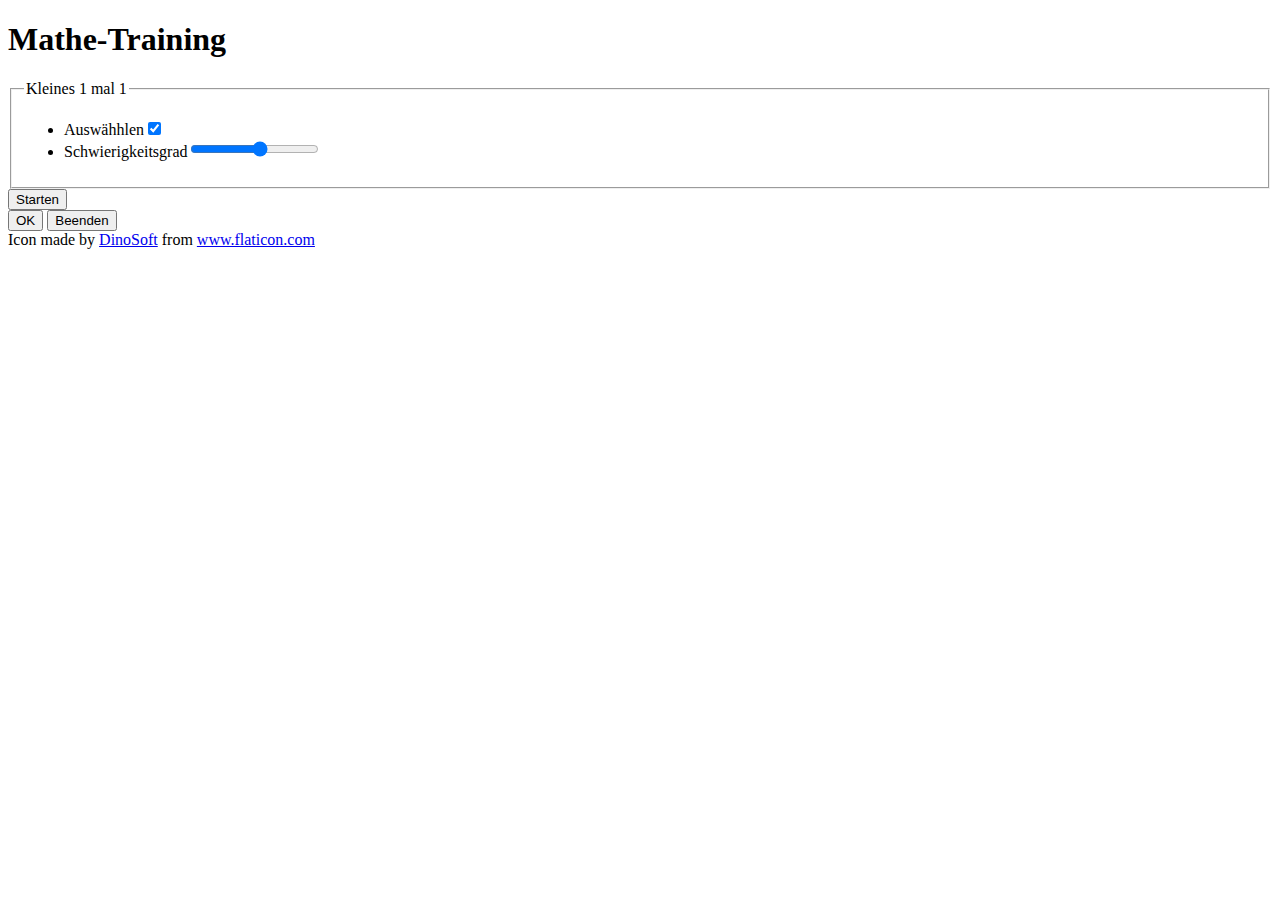
==== index.html @ 48b80fc8 "display results" ====
<!DOCTYPE html>
<html lang="en">
<head>
    <meta charset="UTF-8">
    <meta property="og:title" content="Mathe-Training">
    <meta property="og:description" content="Mathe-Training">
    <meta property="og:url" content="https://mathee-training.nikem.eu">
    <meta property="og:image" content="img/number.png">
    <link rel="shortcut icon" href="img/number.png" type="image/x-icon"/>
    <link rel="apple-touch-icon" href="img/number.png">
    <meta name="viewport" content="width=device-width, initial-scale=1">
    <meta name="apple-mobile-web-app-capable" content="yes"/>
    <meta name="apple-mobile-web-app-status-bar-style" content="black"/>
    <title>Mathe-Training</title>
</head>
<body>
<main id="page" class="page">
    <header class="banner" role="banner" aria-labelledby="hero-label">
        <div class="hero-box">
            <div class="hero">
                <h1 id="hero-label">Mathe-Training</h1>
            </div>
        </div>
    </header>
    <form id="parameters-form" role="form">
        <fieldset id="SimpleMultiplication">
            <legend>Kleines 1 mal 1</legend>
            <ul>
                <li>
                    <label for="SimpleMultiplication-selected">Auswähhlen</label><input
                        id="SimpleMultiplication-selected" name="selected" type="checkbox" checked="checked">
                </li>
                <li>
                    <label for="SimpleMultiplication-difficulty">Schwierigkeitsgrad</label><input
                        id="SimpleMultiplication-difficulty" name="difficulty" type="range" min="1" max="10">
                </li>
            </ul>
        </fieldset>
        <button id="start" type="submit">Starten</button>
    </form>
    <form id="result-form">
        <div id="task-text"></div>
        <div id="manual-result" style="display: none"><label for="manual-result-input">=</label><input id="manual-result-input" name="manual-result" type="number" required="required"></div>
        <div id="multiple-results" style="display: none"></div>
        <button id="confirm" type="submit">OK</button>
        <button id="finish" type="button">Beenden</button>
    </form>
</main>
<footer class="footer" role="contentinfo">
    Icon made by&nbsp;<a href="https://www.flaticon.com/authors/dinosoft/circular">DinoSoft</a>&nbsp;from&nbsp;<a
        href="http://www.flaticon.com/" target="_blank" rel="noopener noreferrer">www.flaticon.com</a>
</footer>
</body>
<script type="module" src="main.js"></script>
</html>
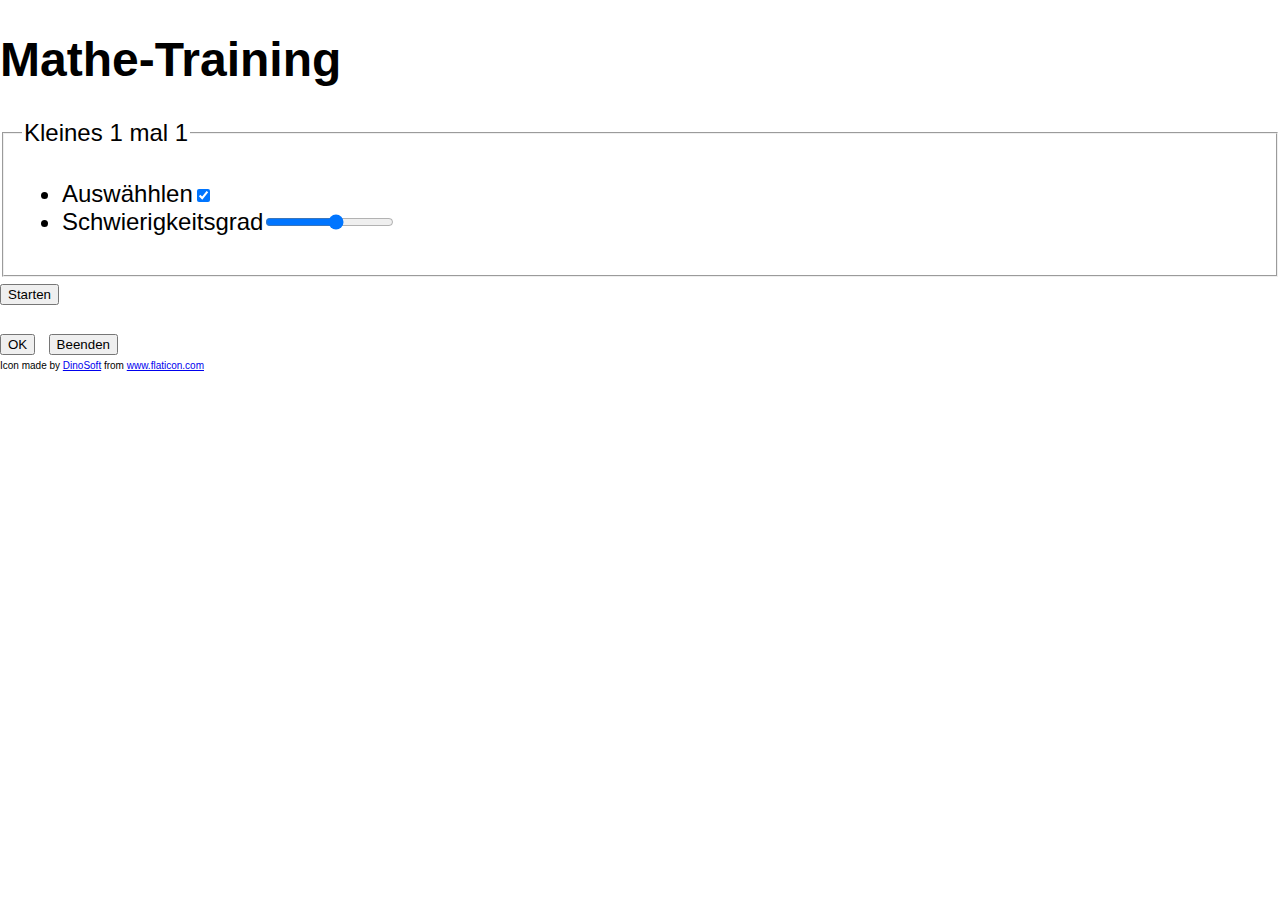
==== commit dfe2f6b1: "add some style" ====
--- a/index.html
+++ b/index.html
@@ -12,6 +12,7 @@
     <meta name="apple-mobile-web-app-capable" content="yes"/>
     <meta name="apple-mobile-web-app-status-bar-style" content="black"/>
     <title>Mathe-Training</title>
+    <link rel="stylesheet" href="style/styles.css" type="text/css">
 </head>
 <body>
 <main id="page" class="page">
@@ -38,10 +39,11 @@
         </fieldset>
         <button id="start" type="submit">Starten</button>
     </form>
-    <form id="result-form">
+    <form id="result-form" class="result-form">
         <div id="task-text"></div>
-        <div id="manual-result" style="display: none"><label for="manual-result-input">=</label><input id="manual-result-input" name="manual-result" type="number" required="required"></div>
-        <div id="multiple-results" style="display: none"></div>
+        <div id="manual-result" style="display: none"><label for="manual-result-input" aria-label="ist gleich"></label><input id="manual-result-input" name="manual-result" type="number" required="required"></div>
+        <span id="multiple-results" style="display: none"></span>
+        <div class="clear-float"></div>
         <button id="confirm" type="submit">OK</button>
         <button id="finish" type="button">Beenden</button>
     </form>
--- a/style/styles.css
+++ b/style/styles.css
@@ -0,0 +1,38 @@
+* {
+    box-sizing: border-box;
+}
+
+body {
+    font-family: Arial, SansSerif;
+    font-size: 24px;
+    padding: 0;
+    margin: 0;
+}
+
+footer {
+    font-size: 10px;
+}
+
+.result-form {
+    font-size: 2em;
+}
+
+#multiple-results div {
+    margin: 0.1em;
+    border: aquamarine 0.2em solid;
+    background: deepskyblue;
+    float: left;
+    width: 1.6em;
+    height: 1.6em;
+}
+
+#multiple-results div:hover {
+    background: aquamarine;
+    transition: background-color;
+    cursor: pointer;
+}
+
+div.clear-float {
+    float: none;
+    clear: both;
+}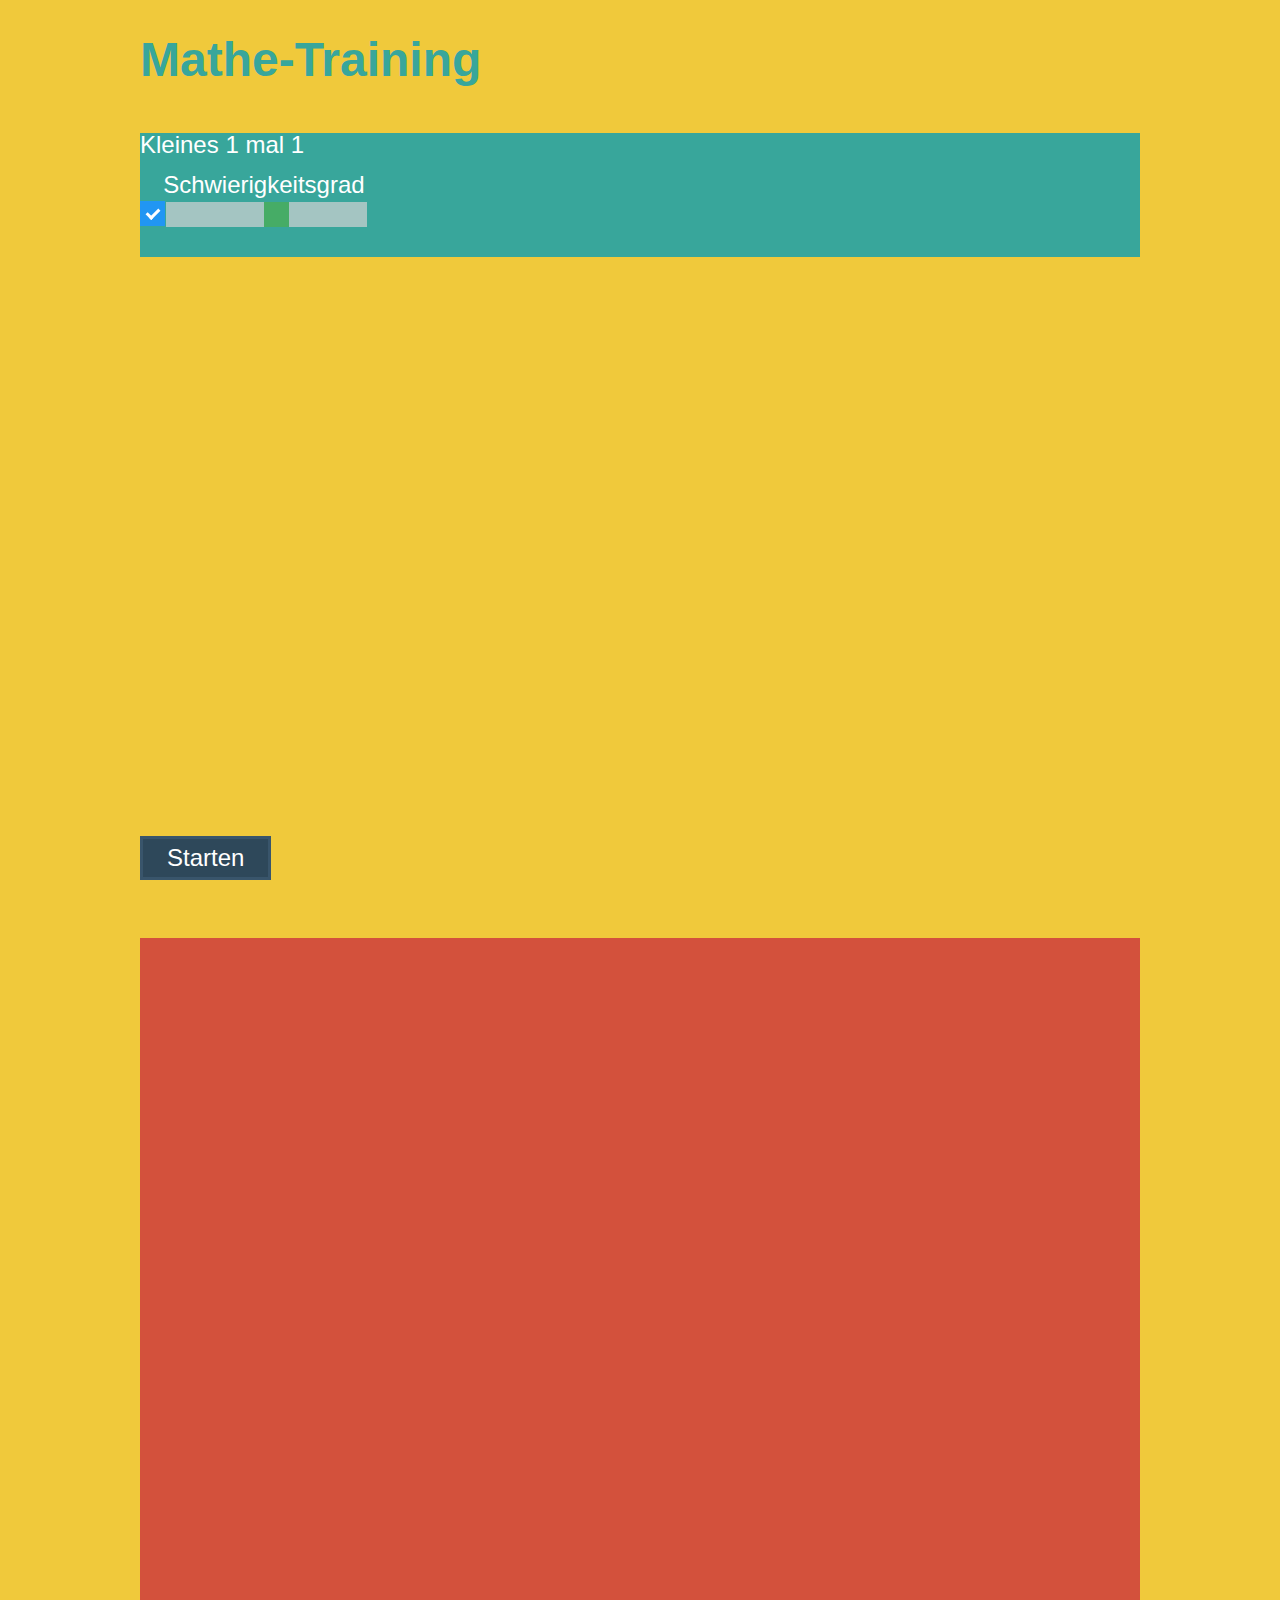
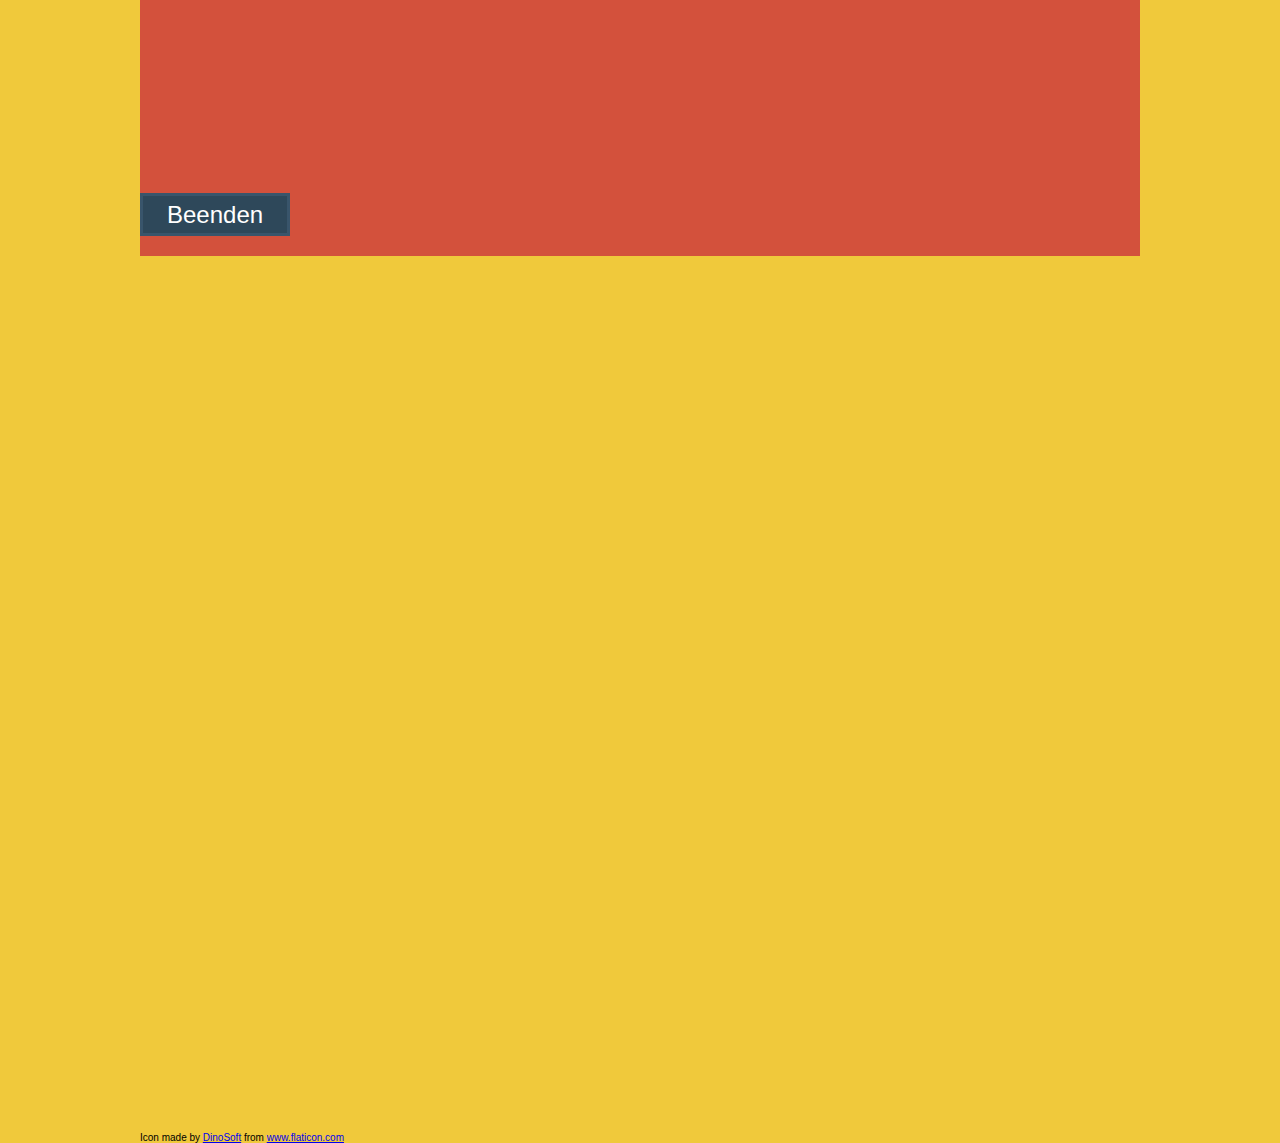
==== commit 09667ffb: "add bunch of styles" ====
--- a/index.html
+++ b/index.html
@@ -23,17 +23,21 @@
             </div>
         </div>
     </header>
-    <form id="parameters-form" role="form">
+    <form id="parameters-form" action="#result-form" role="form">
         <fieldset id="SimpleMultiplication">
             <legend>Kleines 1 mal 1</legend>
             <ul>
                 <li>
-                    <label for="SimpleMultiplication-selected">Auswähhlen</label><input
-                        id="SimpleMultiplication-selected" name="selected" type="checkbox" checked="checked">
+                    <label class="checkbox-container">
+                        <input id="SimpleMultiplication-selected" name="selected" type="checkbox" checked="checked" aria-label="auswählen">
+                        <span class="checkmark"></span>
+                    </label>
                 </li>
                 <li>
-                    <label for="SimpleMultiplication-difficulty">Schwierigkeitsgrad</label><input
-                        id="SimpleMultiplication-difficulty" name="difficulty" type="range" min="1" max="10">
+                    <label for="SimpleMultiplication-difficulty">Schwierigkeitsgrad</label>
+                    <div class="slidecontainer">
+                        <input id="SimpleMultiplication-difficulty" name="difficulty" type="range" min="1" max="10" class="slider">
+                    </div>
                 </li>
             </ul>
         </fieldset>
@@ -41,10 +45,12 @@
     </form>
     <form id="result-form" class="result-form">
         <div id="task-text"></div>
-        <div id="manual-result" style="display: none"><label for="manual-result-input" aria-label="ist gleich"></label><input id="manual-result-input" name="manual-result" type="number" required="required"></div>
+        <div id="manual-result" style="display: none">
+            <label for="manual-result-input" aria-label="ist gleich"></label><input id="manual-result-input" name="manual-result" type="number" required="required">
+            <button id="confirm" type="submit">OK</button>
+        </div>
         <span id="multiple-results" style="display: none"></span>
         <div class="clear-float"></div>
-        <button id="confirm" type="submit">OK</button>
         <button id="finish" type="button">Beenden</button>
     </form>
 </main>
--- a/style/styles.css
+++ b/style/styles.css
@@ -1,35 +1,145 @@
+@import url("things.css");
+@import url('../fonts/annie.css');
+
+:root {
+    --color-primary: #f0c93b;
+    --color-secondary1: #3CC5A1;
+    --color-secondary2: #39556b;
+    --color-background1: #38a69b;
+    --color-background2: #2e485a;
+    --color-background3: #d3513c;
+    --font-family-result: 'Annie Use Your Telescope', cursive;
+}
+
 * {
     box-sizing: border-box;
 }
 
+html {
+    height: 300%;
+}
+
 body {
-    font-family: Arial, SansSerif;
+    font-family: Arial, sans-serif;
     font-size: 24px;
     padding: 0;
-    margin: 0;
+    margin: 0 auto;
+    max-width: 1000px;
+    height: 100%;
+    background-color: var(--color-primary);
+}
+
+main {
+    height: 100%;
+    color: white;
 }
 
 footer {
     font-size: 10px;
 }
 
+button {
+    border: 3px solid var(--color-secondary2);
+    background-color: var(--color-background2);
+    margin:0;
+    padding: 0.2em 1em;
+    font-family: Arial, sans-serif;
+    font-size: 24px;
+    color: white;
+    position: absolute;
+    bottom: 20px;
+}
+
+button:active {
+    border-color: var(--color-background2);
+}
+
+.banner {
+    color: var(--color-background1);
+}
+
+fieldset {
+    border: 0;
+    margin: 0;
+    padding: 0;
+}
+
+fieldset:nth-child(odd) {
+    background-color: var(--color-background1);
+}
+
+fieldset:nth-child(even) {
+    background-color: var(--color-background2);
+}
+
+fieldset legend {
+    padding: 0;
+    position: relative;
+    top: 0.5em;
+}
+
+fieldset ul {
+    list-style-type: none;
+    padding-left: 0;
+}
+
+fieldset li {
+    display: inline-block;
+}
+
+input {
+    font-size: 1em;
+    font-family: var(--font-family-result);
+    background-color: var(--color-background1);
+    color: white;
+    border: 0.2em green;
+    margin: 0.1em;
+    text-align: right;
+    width: 2em;
+    height: 1.8em;
+}
+
+#task-text {
+    float: left;
+    border: 0.2em solid var(--color-background3);
+    margin: 0.1em;
+}
+
+#parameters-form {
+    height: calc(33% - 3em);
+}
+
 .result-form {
     font-size: 2em;
+    font-family: var(--font-family-result);
+    background-color: var(--color-background3);
+    height: 34%;
+    position: relative;
+}
+
+#confirm {
+    position: relative;
+    bottom: 0;
 }
 
 #multiple-results div {
     margin: 0.1em;
-    border: aquamarine 0.2em solid;
-    background: deepskyblue;
+    border: var(--color-secondary1) 0.2em solid;
+    border-radius: 50%;
+    background: var(--color-background1);
     float: left;
-    width: 1.6em;
-    height: 1.6em;
+    width: 1.8em;
+    height: 1.8em;
+    text-align: center;
+    vertical-align: middle;
 }
 
 #multiple-results div:hover {
+    cursor: pointer;
+}
+
+#multiple-results div:active {
     background: aquamarine;
-    transition: background-color;
-    cursor: pointer;
 }
 
 div.clear-float {
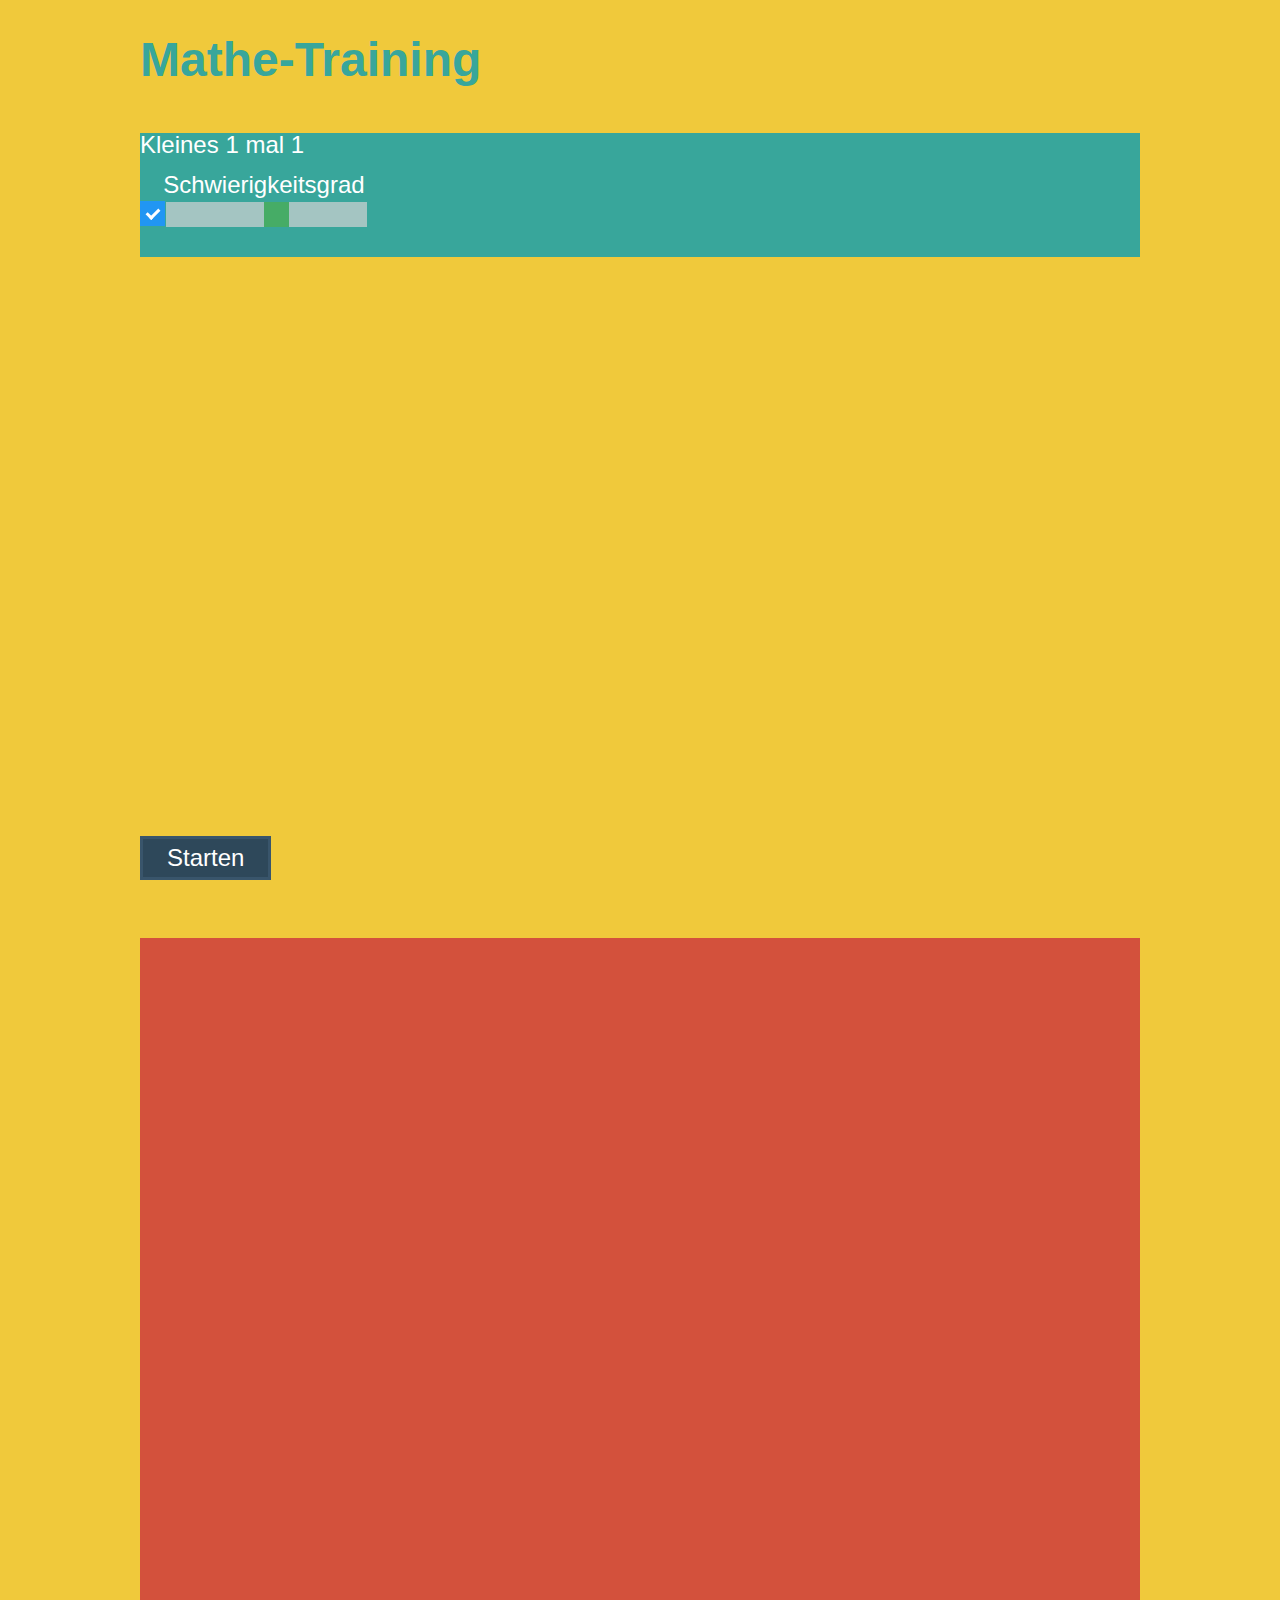
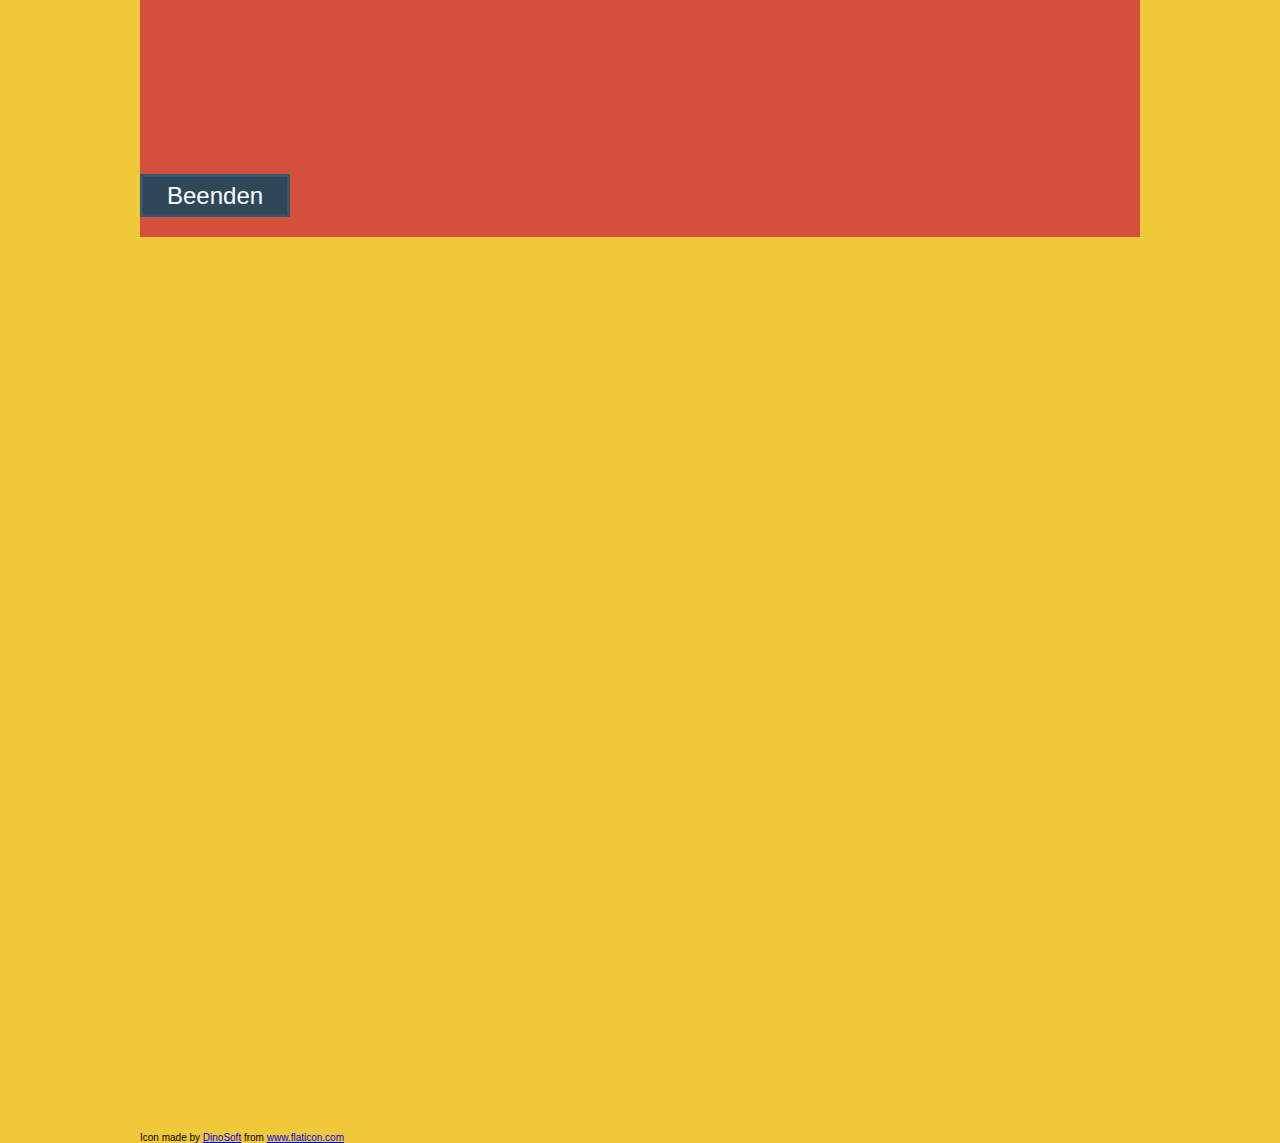
==== commit 297da329: "add bunch of styles" ====
--- a/index.html
+++ b/index.html
@@ -4,7 +4,7 @@
     <meta charset="UTF-8">
     <meta property="og:title" content="Mathe-Training">
     <meta property="og:description" content="Mathe-Training">
-    <meta property="og:url" content="https://mathee-training.nikem.eu">
+    <meta property="og:url" content="https://rasenderhase.github.io/mathe-training/">
     <meta property="og:image" content="img/number.png">
     <link rel="shortcut icon" href="img/number.png" type="image/x-icon"/>
     <link rel="apple-touch-icon" href="img/number.png">
--- a/style/styles.css
+++ b/style/styles.css
@@ -113,7 +113,7 @@
     font-size: 2em;
     font-family: var(--font-family-result);
     background-color: var(--color-background3);
-    height: 34%;
+    height: 33.3%;
     position: relative;
 }
 
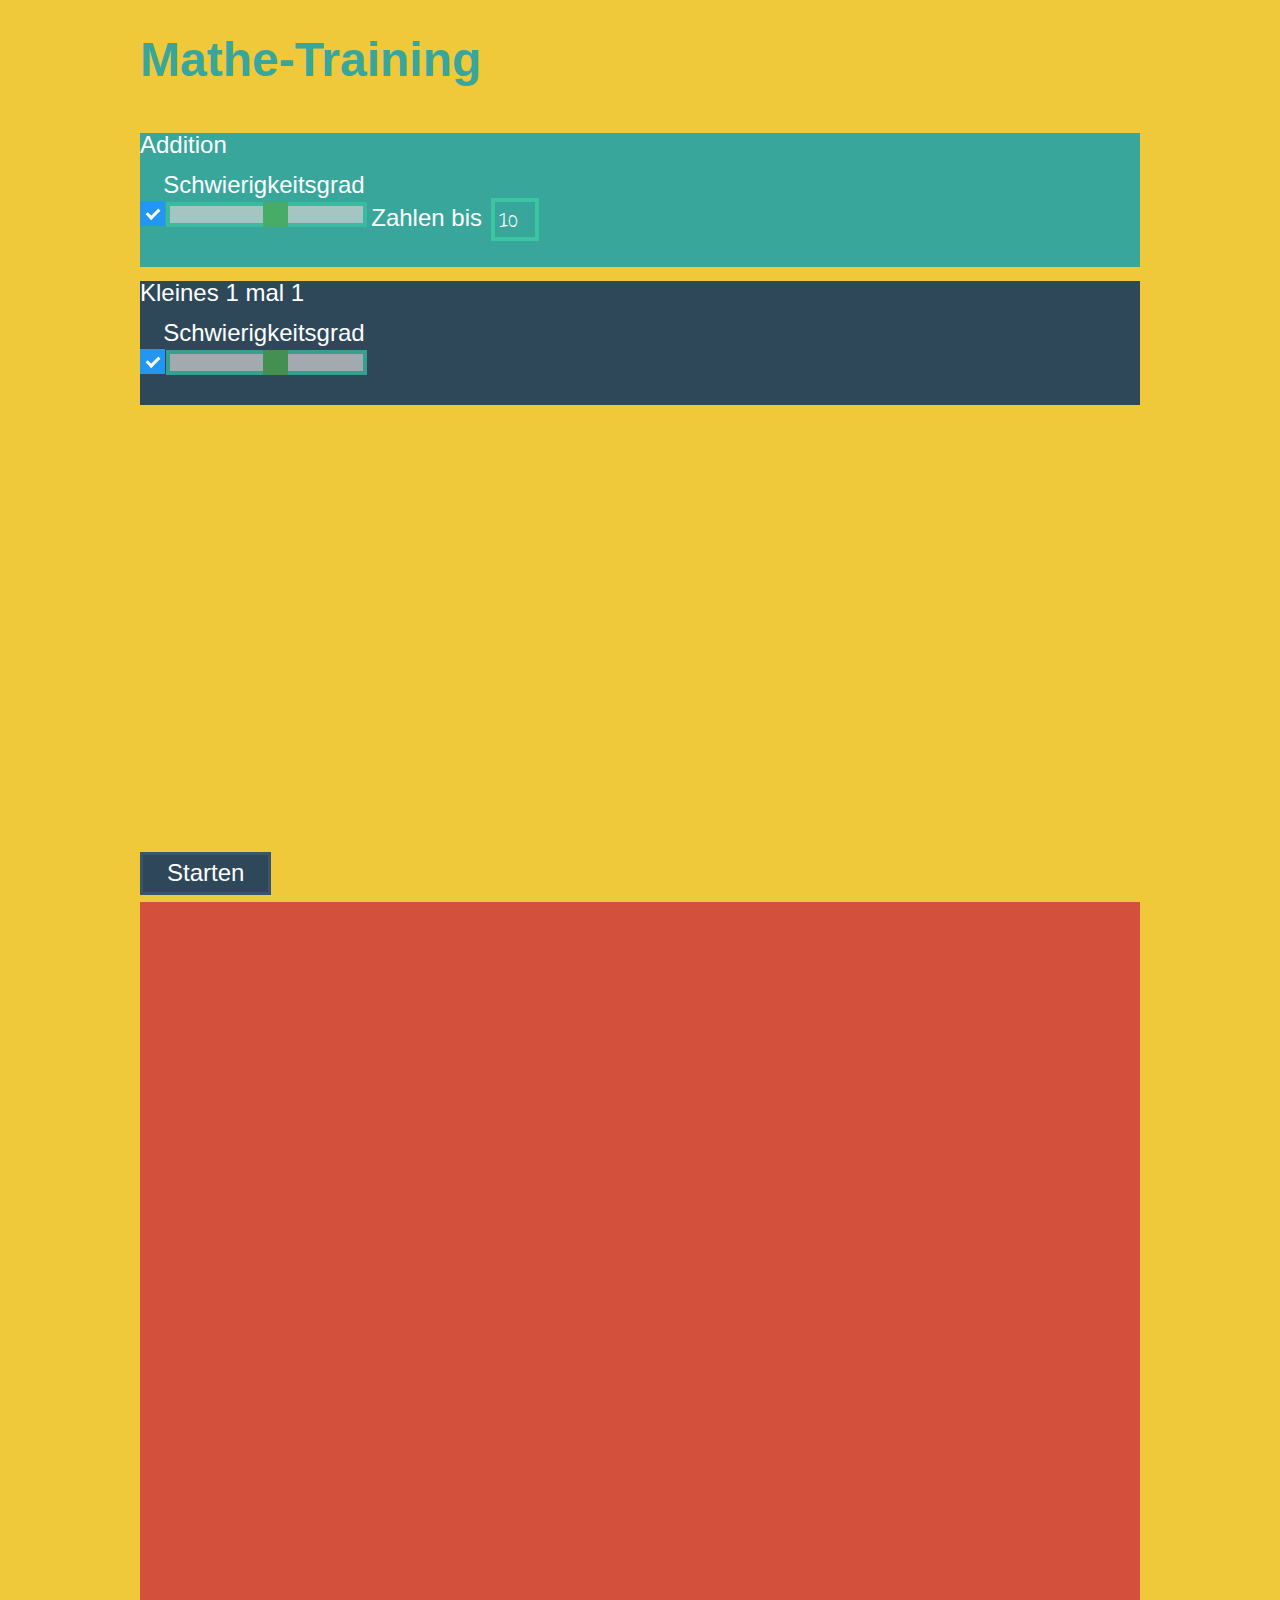
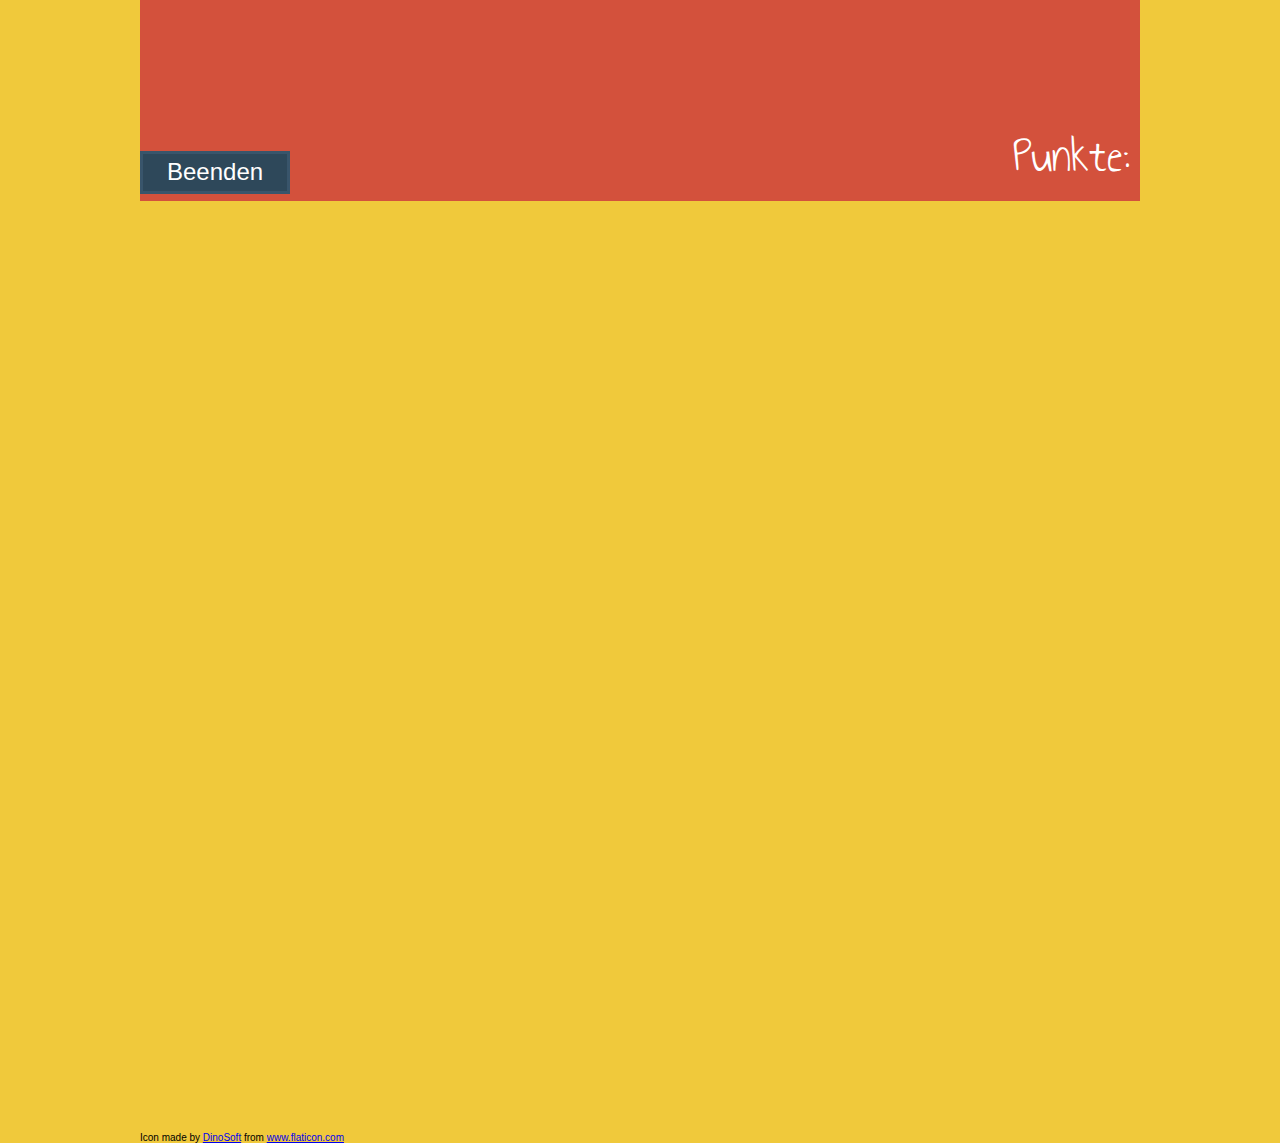
==== commit 733d541a: "styling..." ====
--- a/index.html
+++ b/index.html
@@ -24,6 +24,27 @@
         </div>
     </header>
     <form id="parameters-form" action="#result-form" role="form">
+        <fieldset id="SimpleAddition">
+            <legend>Addition</legend>
+            <ul>
+                <li>
+                    <label class="checkbox-container">
+                        <input id="Addition-selected" name="selected" type="checkbox" checked="checked" aria-label="auswählen">
+                        <span class="checkmark"></span>
+                    </label>
+                </li>
+                <li>
+                    <label for="Addition-difficulty">Schwierigkeitsgrad</label>
+                    <div class="slidecontainer">
+                        <input id="Addition-difficulty" name="difficulty" type="range" min="1" max="10" class="slider">
+                    </div>
+                </li>
+                <li>
+                    <label for="Addition-to">Zahlen bis</label>
+                    <input id="Addition-to" name="to" type="number" min="10" value="10">
+                </li>
+            </ul>
+        </fieldset>
         <fieldset id="SimpleMultiplication">
             <legend>Kleines 1 mal 1</legend>
             <ul>
@@ -51,7 +72,7 @@
         </div>
         <span id="multiple-results" style="display: none"></span>
         <div class="clear-float"></div>
-        <button id="finish" type="button">Beenden</button>
+        <button id="finish" type="button">Beenden</button><p class="score">Punkte: <span id="score"></span></p>
     </form>
 </main>
 <footer class="footer" role="contentinfo">
--- a/style/styles.css
+++ b/style/styles.css
@@ -47,7 +47,7 @@
     font-size: 24px;
     color: white;
     position: absolute;
-    bottom: 20px;
+    bottom: 0.3em;
 }
 
 button:active {
@@ -92,7 +92,7 @@
     font-family: var(--font-family-result);
     background-color: var(--color-background1);
     color: white;
-    border: 0.2em green;
+    border: var(--color-secondary1) 0.2em solid;
     margin: 0.1em;
     text-align: right;
     width: 2em;
@@ -106,7 +106,9 @@
 }
 
 #parameters-form {
-    height: calc(33% - 3em);
+    min-height: calc(33% - 4.5em);
+    padding-bottom: 2.5em;
+    position: relative;
 }
 
 .result-form {
@@ -142,6 +144,13 @@
     background: aquamarine;
 }
 
+.score {
+    position: absolute;
+    bottom: 10px;
+    margin: 0;
+    right: 10px;
+}
+
 div.clear-float {
     float: none;
     clear: both;
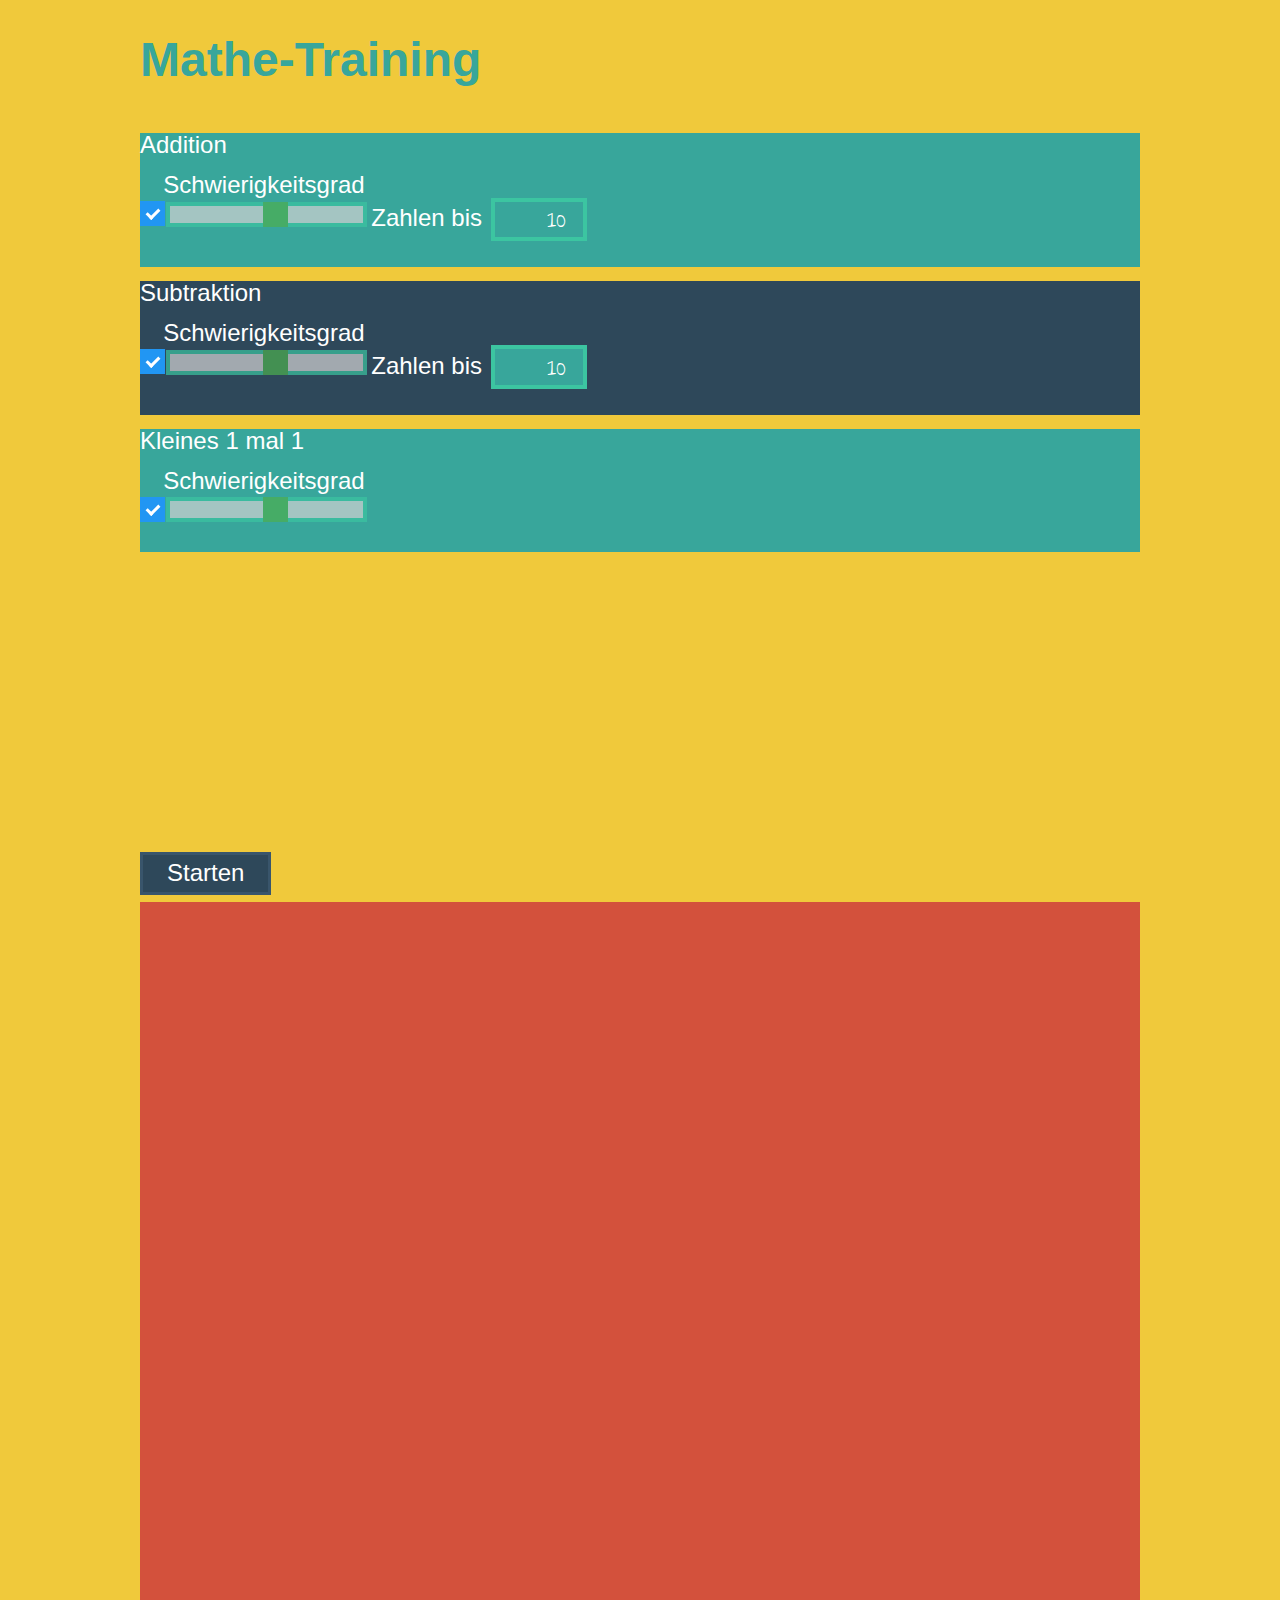
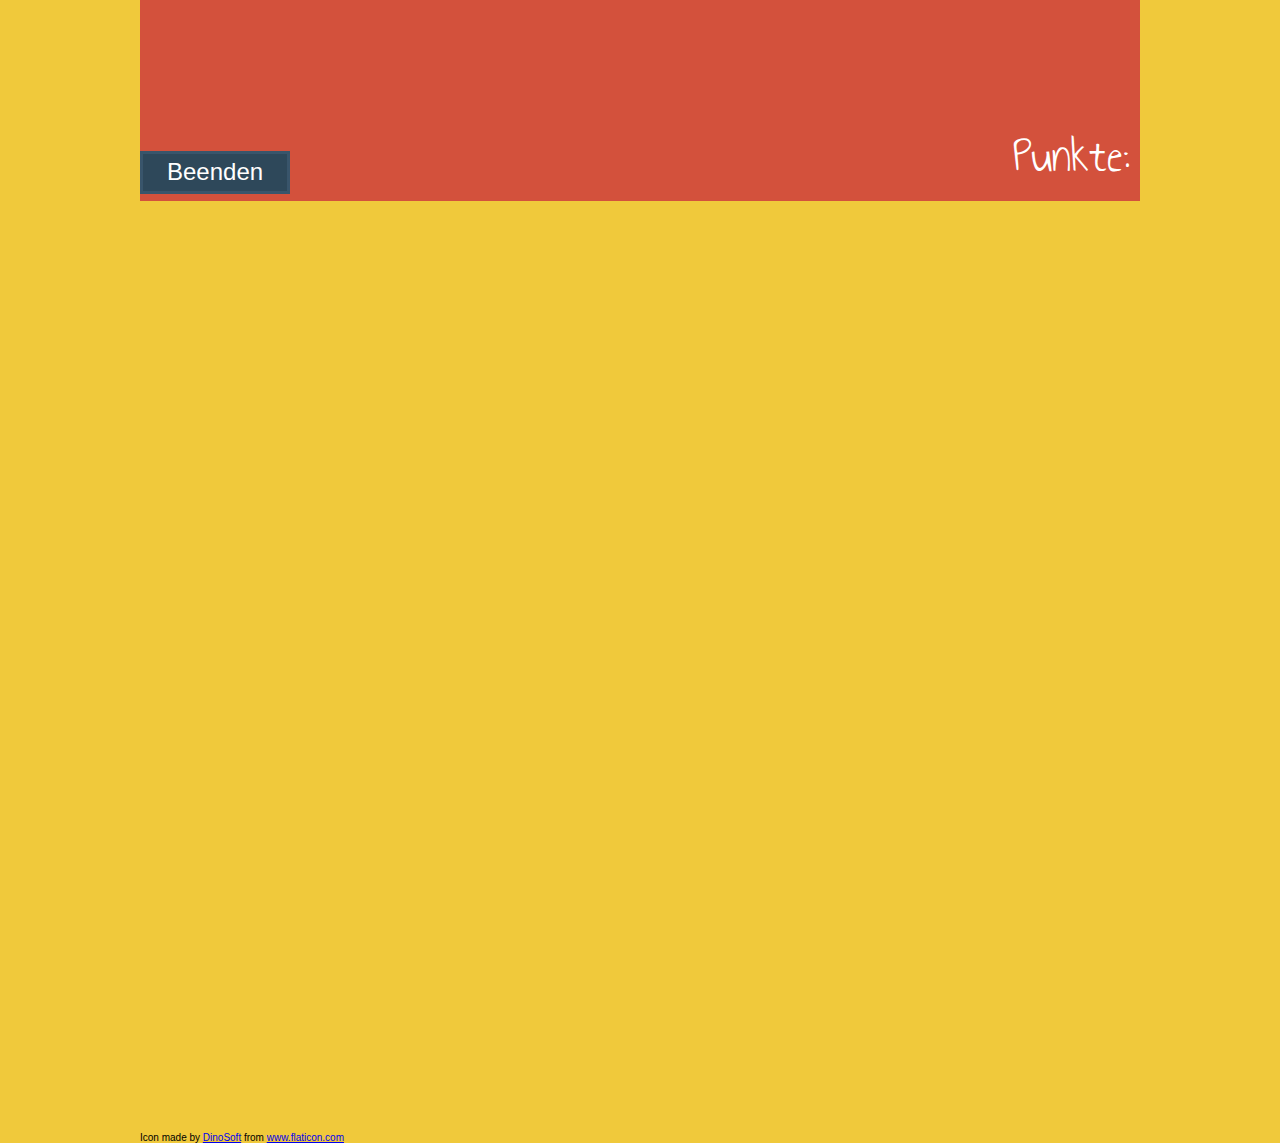
==== commit 7826019a: "addition / subtraktion" ====
--- a/index.html
+++ b/index.html
@@ -24,7 +24,7 @@
         </div>
     </header>
     <form id="parameters-form" action="#result-form" role="form">
-        <fieldset id="SimpleAddition">
+        <fieldset id="Addition">
             <legend>Addition</legend>
             <ul>
                 <li>
@@ -40,8 +40,29 @@
                     </div>
                 </li>
                 <li>
-                    <label for="Addition-to">Zahlen bis</label>
-                    <input id="Addition-to" name="to" type="number" min="10" value="10">
+                    <label for="Addition-max">Zahlen bis</label>
+                    <input id="Addition-max" name="max" type="number" min="10" max="1000" value="10">
+                </li>
+            </ul>
+        </fieldset>
+        <fieldset id="Subtraction">
+            <legend>Subtraktion</legend>
+            <ul>
+                <li>
+                    <label class="checkbox-container">
+                        <input id="Subtraction-selected" name="selected" type="checkbox" checked="checked" aria-label="auswählen">
+                        <span class="checkmark"></span>
+                    </label>
+                </li>
+                <li>
+                    <label for="Subtraction-difficulty">Schwierigkeitsgrad</label>
+                    <div class="slidecontainer">
+                        <input id="Subtraction-difficulty" name="difficulty" type="range" min="1" max="10" class="slider">
+                    </div>
+                </li>
+                <li>
+                    <label for="Subtraction-max">Zahlen bis</label>
+                    <input id="Subtraction-max" name="max" type="number" min="10" max="1000" value="10">
                 </li>
             </ul>
         </fieldset>
--- a/style/styles.css
+++ b/style/styles.css
@@ -111,6 +111,10 @@
     position: relative;
 }
 
+input[name="max"] {
+    width: 4em;
+}
+
 .result-form {
     font-size: 2em;
     font-family: var(--font-family-result);
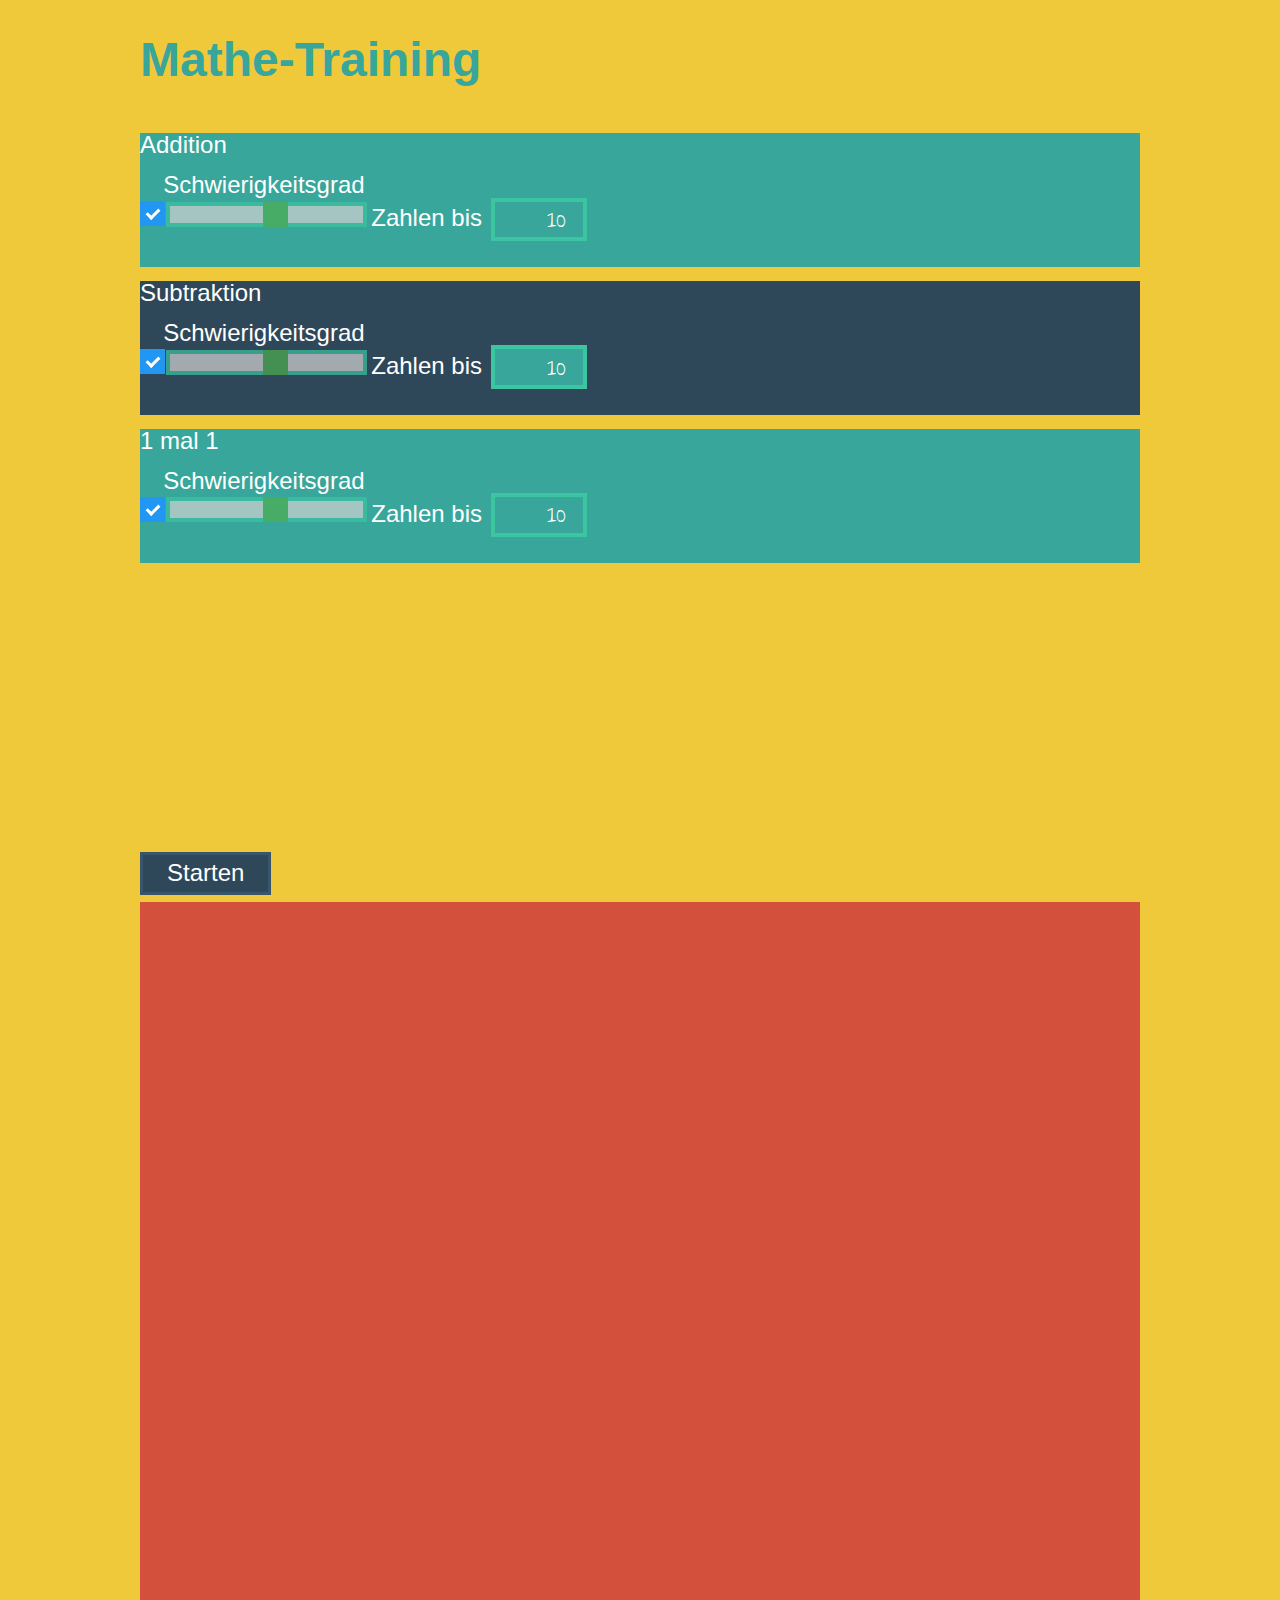
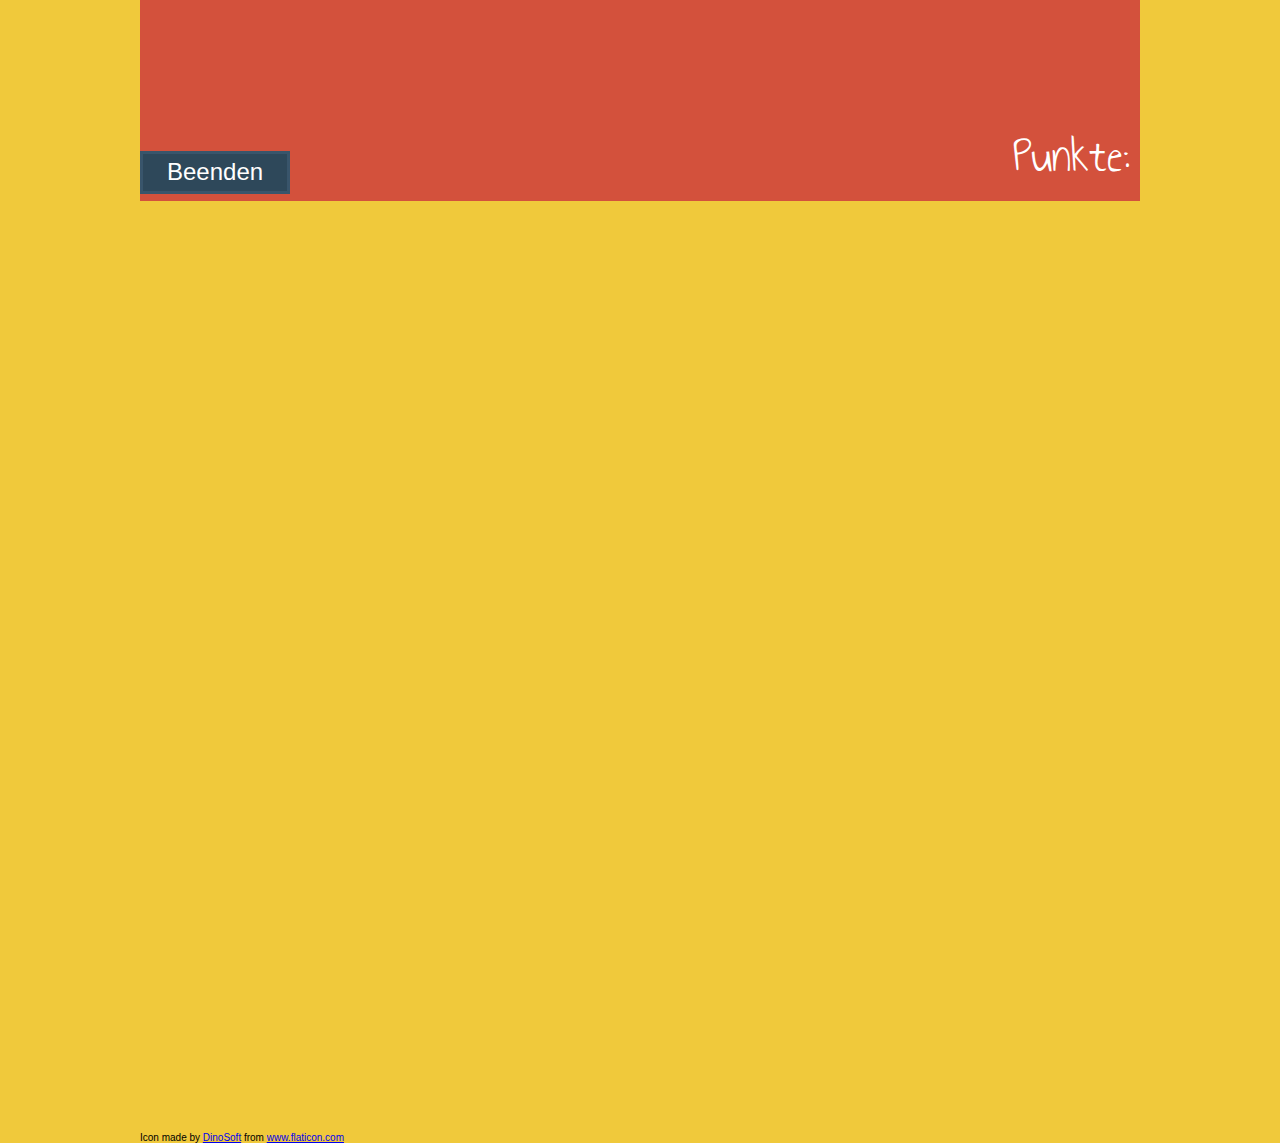
==== commit f8c05241: "1 mal1 einstellbar" ====
--- a/index.html
+++ b/index.html
@@ -67,7 +67,7 @@
             </ul>
         </fieldset>
         <fieldset id="SimpleMultiplication">
-            <legend>Kleines 1 mal 1</legend>
+            <legend>1 mal 1</legend>
             <ul>
                 <li>
                     <label class="checkbox-container">
@@ -80,6 +80,10 @@
                     <div class="slidecontainer">
                         <input id="SimpleMultiplication-difficulty" name="difficulty" type="range" min="1" max="10" class="slider">
                     </div>
+                </li>
+                <li>
+                    <label for="SimpleMultiplication-max">Zahlen bis</label>
+                    <input id="SimpleMultiplication-max" name="max" type="number" min="2" max="20" value="10">
                 </li>
             </ul>
         </fieldset>
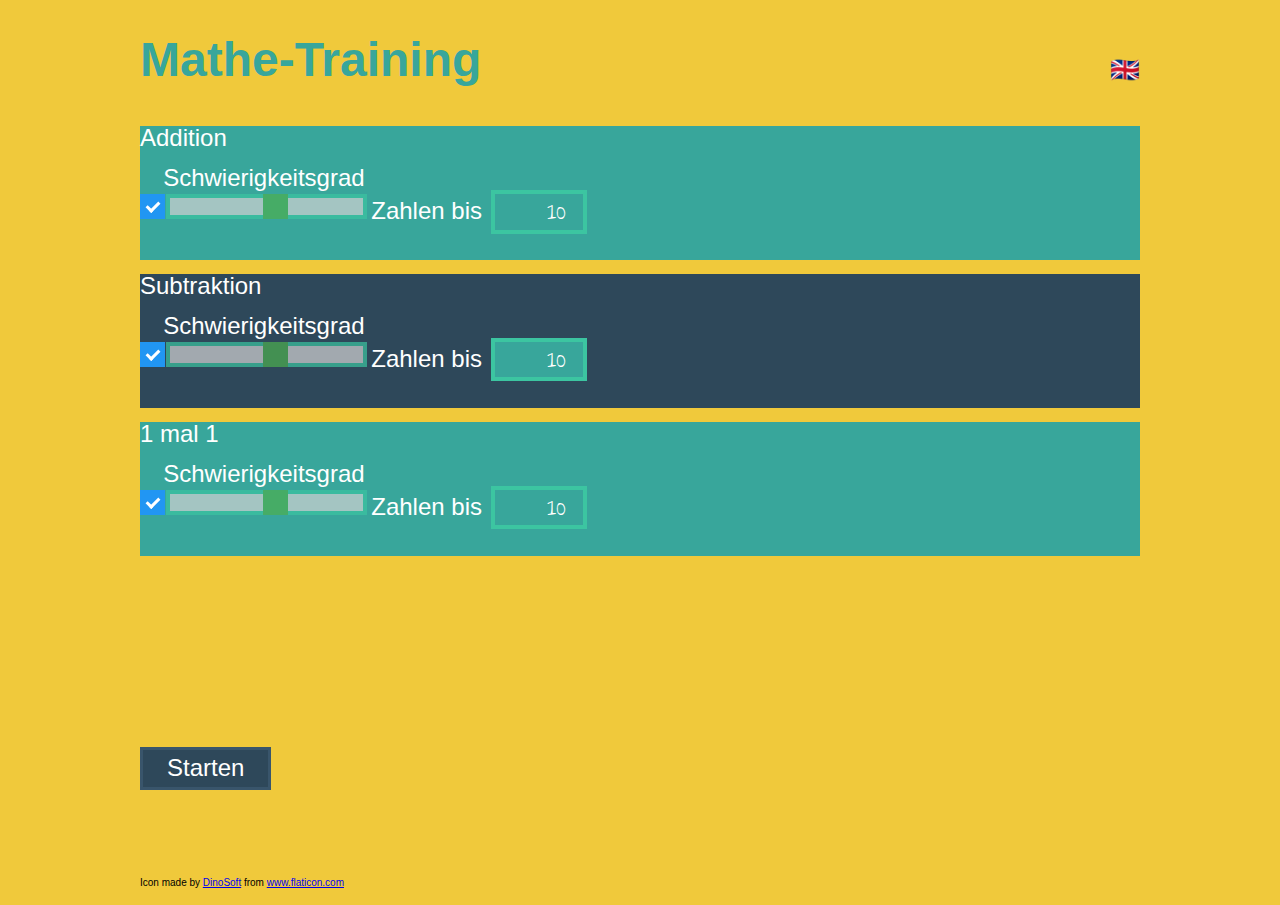
==== commit 3a0ad2fe: "single page application" ====
--- a/index.html
+++ b/index.html
@@ -1,5 +1,5 @@
 <!DOCTYPE html>
-<html lang="en">
+<html lang="de">
 <head>
     <meta charset="UTF-8">
     <meta property="og:title" content="Mathe-Training">
@@ -15,6 +15,11 @@
     <link rel="stylesheet" href="style/styles.css" type="text/css">
 </head>
 <body>
+<nav id="navigation" class="navigation">
+    <ul>
+        <li><a href="index_en.html" class="" aria-label="English">🇬🇧</a></li>
+    </ul>
+</nav>
 <main id="page" class="page">
     <header class="banner" role="banner" aria-labelledby="hero-label">
         <div class="hero-box">
@@ -23,9 +28,10 @@
             </div>
         </div>
     </header>
-    <form id="parameters-form" action="#result-form" role="form">
+    <form id="parameters-form" action="result.html" role="form">
         <fieldset id="Addition">
             <legend>Addition</legend>
+            <input type="hidden" name="id" value="Addition">
             <ul>
                 <li>
                     <label class="checkbox-container">
@@ -47,6 +53,7 @@
         </fieldset>
         <fieldset id="Subtraction">
             <legend>Subtraktion</legend>
+            <input type="hidden" name="id" value="Subtraction">
             <ul>
                 <li>
                     <label class="checkbox-container">
@@ -68,6 +75,7 @@
         </fieldset>
         <fieldset id="SimpleMultiplication">
             <legend>1 mal 1</legend>
+            <input type="hidden" name="id" value="SimpleMultiplication">
             <ul>
                 <li>
                     <label class="checkbox-container">
@@ -89,16 +97,6 @@
         </fieldset>
         <button id="start" type="submit">Starten</button>
     </form>
-    <form id="result-form" class="result-form">
-        <div id="task-text"></div>
-        <div id="manual-result" style="display: none">
-            <label for="manual-result-input" aria-label="ist gleich"></label><input id="manual-result-input" name="manual-result" type="number" required="required">
-            <button id="confirm" type="submit">OK</button>
-        </div>
-        <span id="multiple-results" style="display: none"></span>
-        <div class="clear-float"></div>
-        <button id="finish" type="button">Beenden</button><p class="score">Punkte: <span id="score"></span></p>
-    </form>
 </main>
 <footer class="footer" role="contentinfo">
     Icon made by&nbsp;<a href="https://www.flaticon.com/authors/dinosoft/circular">DinoSoft</a>&nbsp;from&nbsp;<a
--- a/style/styles.css
+++ b/style/styles.css
@@ -9,6 +9,7 @@
     --color-background2: #2e485a;
     --color-background3: #d3513c;
     --font-family-result: 'Annie Use Your Telescope', cursive;
+    --form-height: calc(100% - 1.67em - 11.5px);
 }
 
 * {
@@ -16,7 +17,7 @@
 }
 
 html {
-    height: 300%;
+    height: 100%;
 }
 
 body {
@@ -25,17 +26,49 @@
     padding: 0;
     margin: 0 auto;
     max-width: 1000px;
-    height: 100%;
+    height: calc(100% - 0.67em - 11.5px);
     background-color: var(--color-primary);
+    position: relative;
+}
+
+nav {
+    position: absolute;
+    top: 0;
+    width: 100%;
+}
+
+nav ul {
+    list-style-type: none;
+}
+
+nav li {
+    text-align: right;
+}
+
+nav a {
+    text-decoration: none;
 }
 
 main {
-    height: 100%;
+    height: calc(100% - 0.67em - 11.5px);
     color: white;
 }
 
 footer {
     font-size: 10px;
+}
+
+footer ul {
+    list-style-type: none;
+    padding-left: 0;
+}
+
+footer li {
+    display: inline-block;
+}
+
+footer li:before, footer li:after {
+    content: "|";
 }
 
 button {
@@ -56,6 +89,7 @@
 
 .banner {
     color: var(--color-background1);
+    height: 3.33em;
 }
 
 fieldset {
@@ -106,7 +140,7 @@
 }
 
 #parameters-form {
-    min-height: calc(33% - 4.5em);
+    min-height: calc(var(--form-height) - 4.5em);
     padding-bottom: 2.5em;
     position: relative;
 }
@@ -119,7 +153,7 @@
     font-size: 2em;
     font-family: var(--font-family-result);
     background-color: var(--color-background3);
-    height: 33.3%;
+    min-height: var(--form-height);
     position: relative;
 }
 
@@ -155,6 +189,17 @@
     right: 10px;
 }
 
+#highscore-form {
+    background-color: var(--color-background2);
+    min-height: var(--form-height);
+    position: relative;
+}
+
+#highscore-form [name='name'] {
+    width: 12em;
+    text-align: left;
+}
+
 div.clear-float {
     float: none;
     clear: both;
